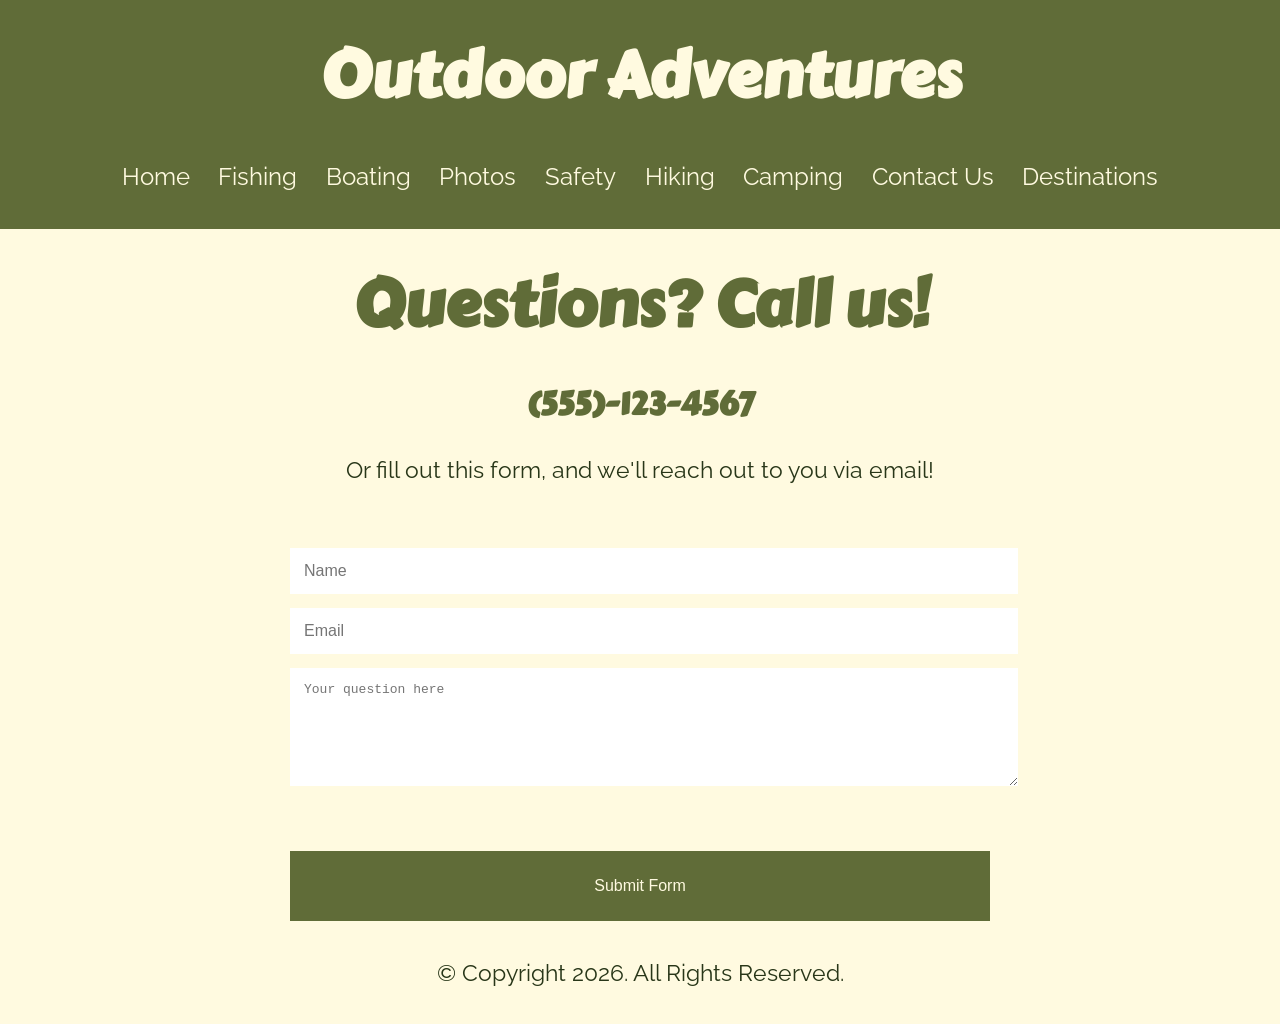
==== contact.html @ 69faea4d "Home, contact, and photo gallery pages added and finished." ====
<!DOCTYPE html>
<!-- 
Group Website Project
Andrew Anderson
Jace Anderson
Ava Jordan
Preston Speidel
Aiden Webber
!-->

<html lang="en">

<head>
	<title>Contact Us | Outdoor Adventures</title>
	<meta charset="utf-8">
	<link rel="stylesheet" href="css/styles.css">
	<meta name="viewport" content="width=device-width, initial-scale=1">
	<meta name="description" content="Contact Outdoor Adventures via phone or email form."
	<link rel="preconnect" href="https://fonts.googleapis.com">
	<link rel="preconnect" href="https://fonts.gstatic.com" crossorigin>
	<link
		href="https://fonts.googleapis.com/css2?family=Carter+One&family=Raleway:ital,wght@0,100..900;1,100..900&display=swap"
		rel="stylesheet">
	<link rel="icon" type="image/x-icon" href="/images/oalogo.ico">
</head>

<body>
	<!-- use the header area for the website name or logo -->
	<header>
		<h1 class="mobile">Outdoor<br>Adventures</h1>
		<h1 class="tablet-desktop">Outdoor Adventures</h1>
	</header>
	<!-- use the nav area to add hyperlinks to other pages within the site-->
	<nav class="mobile-nav">
		<div id="menu-links">
			<a href="index.html">Home</a>
			<a href="fishing.html">Fishing</a>
			<a href="boating.html">Boating</a>
			<a href="photos.html">Photos</a>
			<a href="safety.html">Safety</a>
			<a href="hiking.html">Hiking</a>
			<a href="camping.html">Camping</a>
			<a href="contact.html">Contact Us</a>
			<a href="destinations.html">Destinations</a>
		</div>
		<a class="menu-icon" onclick="hamburger()">
			<div>&#9776;</div>
		</a>
	</nav>

	<nav class="tablet-desktop">
		<ul>
			<li><a href="index.html">Home</a></li>
			<li><a href="fishing.html">Fishing</a></li>
			<li><a href="boating.html">Boating</a></li>
			<li><a href="photos.html">Photos</a></li>
			<li><a href="safety.html">Safety</a></li>
			<li><a href="hiking.html">Hiking</a></li>
			<li><a href="camping.html">Camping</a></li>
			<li><a href="contact.html">Contact Us</a></li>
			<li><a href="destinations.html">Destinations</a></li>
		</ul>
	</nav>
	<!-- use the main area to add to the main content of the webpage-->
	<main>
		<h1>Questions? Call us!</h1>
		<div class="mobile">
			<h2><a href="tel:+15551234567">(555)-123-4567</a></h2>
		</div>
		<div class="tablet-desktop">
			<h2>(555)-123-4567</h2>
		</div>
		<p>Or fill out this form, and we'll reach out to you via email!</p>
		<form>
			<fieldset>
				<input type="text" id="name" name="name" required placeholder="Name">
				<input type="email" id="email" name="email" required placeholder="Email">
				<textarea id="question" name="question" rows="6" cols="50" required placeholder="Your question here"></textarea>
			</fieldset>

			<input type="submit" id="submit" value="Submit Form" class="btn">

		</form>
	</main>
	<!--use the footer area to add webpage footer content-->
	<footer>
		<p>&copy; Copyright 2026. All Rights Reserved.</p>
	</footer>
	<script src="scripts/scripts.js"></script>
</body>

</html>
---- css/styles.css ----
/* Author: Andrew Anderson
Date: 2.4.2025
File Name: styles.css */

/* Color variables */
:root {
    --olive: #606c38;
    --dark-olive: #283618;
    --cream: #fffae0;
    --tan: #dda15e;
    --burnt-orange: #bc6c25;
}

/* Css reset */
body,
header,
nav,
main,
footer,
h1,
div,
img,
ul,
figure,
figcaption,
article,
aside,
fieldset,
input,
textarea {
    margin: 0;
    padding: 0;
    border: 0;
}

.mobile {
    display: block;
}

.tablet-desktop,
#menu-links,
#gallery .tablet-desktop {
    display: none;
}

main {
    min-height: 300px;
}

/* text style rules */
h1 {
    font-family: 'Carter One', cursive;
    text-align: center;
}

header h1 {
    color: var(--cream);
    padding: 2%;
    margin: 0;
}

h1 {
    color: var(--olive);
    margin: 2%;
}

p {
    font-family: 'Raleway', sans-serif;
    color: var(--dark-olive);
    text-align: center;
    padding: 0 2%;
    font-size: 1em;
}

/* style rules for body and images */
body {
    background-color: var(--cream);
}

img {
    max-width: 100%;
    display: block;
}

.featured-links {
    margin: auto;
}

/* Nav bar style rules -- mobile */
.mobile-nav {
    text-align: center;
    background-color: var(--olive);
}

.mobile-nav #menu-links a {
    border-top: var(--cream) solid 1px;
    padding: 3%;
    margin: auto 20%;
    font-family: "Raleway", sans-serif;
}

.mobile-nav #menu-links a:first-child {
    border-top: none;
}

.mobile-nav a {
    display: block;
    text-decoration: none;
    color: var(--cream);
}

.menu-icon {
    color: var(--cream);
    font-size: 2em;
    position: absolute;
    top: 0;
    right: 0;
    padding: 3%;
}

header {
    background-color: var(--olive);
}

.featured-link {
    margin: 2%;
}

.pictext {
    bottom: 0;
    background: var(--burnt-orange);
    width: 100%;
    padding: 20px 0px;
    text-align: center;
    font-family: "Carter One", Arial, sans-serif;
    font-size: 1.5em;
}

.pictext a {
    text-decoration: none;
    color: var(--cream);
}

#gallery .mobile {
    display: flex;
    flex-direction: column;
}

#gallery .mobile img {
    width: 90%;
    margin: 5%;
    box-shadow: 2px 2px 10px var(--dark-olive);
}

h2 {
    text-align: center;
    font-family: "Carter One", Arial, sans-serif;
    font-size: 2em;
    color: var(--olive);
}

h2 a {
    text-decoration: none;
    color: var(--olive);
}

fieldset,
input,
textarea {
    padding: 2%;
    display: block;
    margin: 2% auto;
    max-width: 400px;
}

input,
textarea {
    width: 100%;
}

#submit {
    background-color: var(--olive);
    color: var(--cream);
    font-size: 1em;
}

/* Media Query for Tablet Viewport */
@media screen and (min-width: 630px),
print {

    /* Tablet Viewport: show tablet-desktop class, hide mobile class*/
    .tablet-desktop {
        display: block;
    }

    .mobile,
    .mobile-nav,
    #gallery .mobile {
        display: none;
    }

    header h1 {
        font-size: 4em;
    }

    nav {
        background-color: var(--olive);
        padding: 0 2% 2% 2%;
    }

    nav ul {
        list-style-type: none;
        text-align: center;
    }

    nav ul li {
        border: none;
        display: inline-block;
        padding: 1%;
        font-family: 'Raleway', sans-serif;
        font-size: 1.5em;
        margin: 0;
    }

    nav ul li a {
        text-decoration: none;
        color: var(--cream);
    }

    nav ul li:hover {
        background-color: var(--dark-olive);
    }

    .featured-links .tablet-desktop {
        margin: 2%;
        display: flex;
        justify-content: center;
    }

    p {
        font-size: 1.45em;
        margin: 0 10%;
    }

    h1 {
        font-size: 4em;
    }

    #gallery {
        display: flex;
        margin: 0 10%;
        align-items: center;
    }

    .visit {
        width: 35%;
        padding: 3%;
    }

    .visit h1 {
        color: var(--burnt-orange)
    }

    .visit p {
        color: var(--cream);
        background-color: var(--burnt-orange);
        padding: 3%;
        margin: 3%;
        border-radius: 10px;
    }

    .visit a {
        text-decoration: none;
    }

    .photos {
        padding: 3%;
        width: 65%;
        display: grid;
        grid-template-columns: repeat(3, 1fr);
        grid-template-rows: repeat(2, auto);
        gap: 10px;
    }

    footer {
        margin: 3%;
    }

    #gallery .tablet-desktop {
        display: flex;
        flex-wrap: wrap;
        gap: 5px;
        margin: 1% 0;
        align-items: center;
    }

    #gallery .tablet-desktop img {
        width: 600px;

    }

    h2 {
        text-align: center;
        font-family: "Carter One", Arial, sans-serif;
        font-size: 2em;
        color: var(--olive);
    }

    fieldset,
    input,
    textarea {
        font-size: 1em;
        max-width: 700px;
    }

    #submit {
        background-color: var(--olive);
        color: var(--cream);
        font-size: 1em;
    }

}

/* Media Query for Desktop Viewport */
@media screen and (min-width: 1015px),
print {
    nav ul li:hover {
        background-color: var(--dark-olive);
    }

    .visit p:hover,
    .pictext:hover {
        background-color: var(--tan);
    }
}
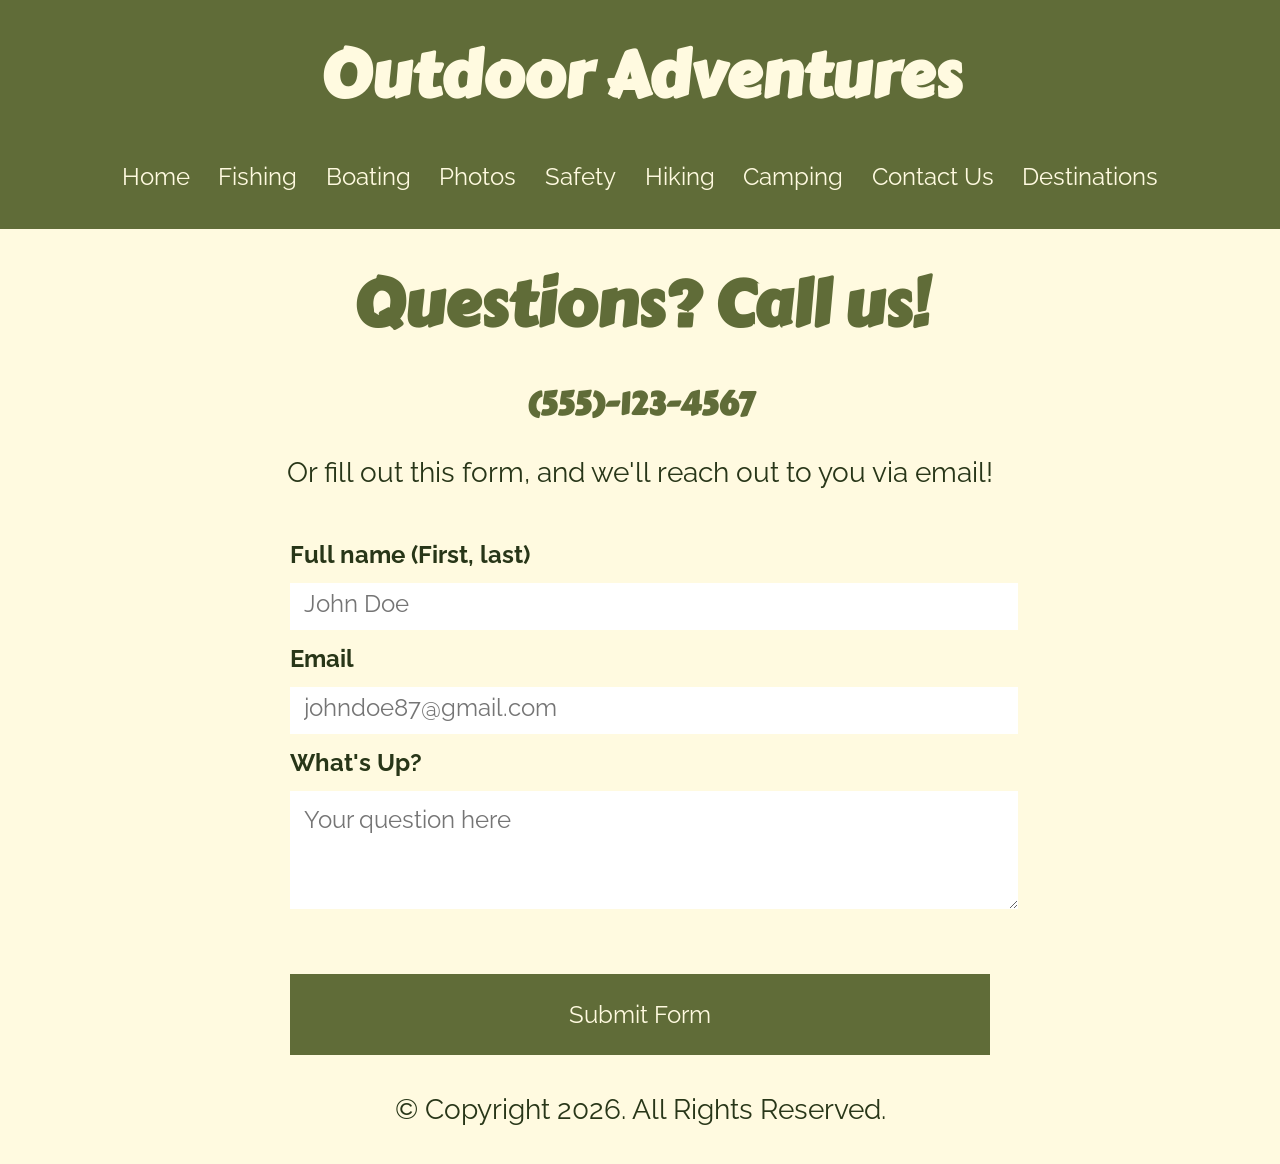
==== commit ab557290: "restyled form" ====
--- a/contact.html
+++ b/contact.html
@@ -73,8 +73,11 @@
 		<p>Or fill out this form, and we'll reach out to you via email!</p>
 		<form>
 			<fieldset>
-				<input type="text" id="name" name="name" required placeholder="Name">
-				<input type="email" id="email" name="email" required placeholder="Email">
+				<label>Full name (First, last)</label>
+				<input type="text" id="name" name="name" required placeholder="John Doe">
+				<label>Email</label>
+				<input type="email" id="email" name="email" required placeholder="johndoe87@gmail.com">
+				<label>What's Up?</label>
 				<textarea id="question" name="question" rows="6" cols="50" required placeholder="Your question here"></textarea>
 			</fieldset>
 
--- a/css/styles.css
+++ b/css/styles.css
@@ -72,6 +72,19 @@
     font-size: 1em;
 }
 
+label {
+    font-family: 'Raleway', sans-serif;
+    color: var(--dark-olive);
+    margin: 2% 0;
+    font-size: 1.25em;
+    font-weight: bold;
+}
+::placeholder {
+    font-family: 'Raleway', sans-serif;
+}
+input {
+    font-family: 'Raleway', sans-serif;
+}
 /* style rules for body and images */
 body {
     background-color: var(--cream);
@@ -184,6 +197,243 @@
     font-size: 1em;
 }
 
+/* Author: Preston Speidel
+   Pages: fishing.html, boating.html */
+
+/* PAGE LAYOUT — Hero, Sections, Image Rows Mobile-first base styles */
+
+.hero,
+.intro-section,
+.content-section,
+.why-section,
+.image-row {
+    box-sizing: border-box;
+    width: 100%;
+}
+
+/* Hero */
+.hero {
+    position: relative;
+    overflow: hidden;
+}
+
+.hero img {
+    width: 100%;
+    height: 260px;
+    object-fit: cover;
+    display: block;
+}
+
+.hero-text {
+    position: absolute;
+    bottom: 0;
+    left: 0;
+    right: 0;
+    background: rgba(40, 54, 24, 0.72);
+    padding: 5% 6%;
+    text-align: center;
+}
+
+.hero-text h2 {
+    font-family: 'Carter One', cursive;
+    color: var(--cream);
+    font-size: 1.8em;
+    margin: 0 0 0.2em 0;
+    text-align: center;
+}
+
+.hero-text p {
+    color: var(--cream);
+    font-family: 'Raleway', sans-serif;
+    font-size: 0.95em;
+    margin: 0;
+    padding: 0;
+    text-align: center;
+}
+
+/* Intro */
+.intro-section {
+    padding: 6% 6%;
+    background-color: var(--cream);
+}
+
+.intro-section p {
+    font-family: 'Raleway', sans-serif;
+    color: var(--dark-olive);
+    text-align: left;
+    max-width: 800px;
+    margin: 0 auto;
+    padding: 0;
+    line-height: 1.75;
+}
+
+/* Content sections */
+.content-section {
+    padding: 6% 6%;
+    background-color: var(--cream);
+}
+
+.content-section.alt-bg {
+    background-color: #eae4c8;
+}
+
+.content-section h2 {
+    font-family: 'Carter One', cursive;
+    color: var(--dark-olive);
+    font-size: 1.6em;
+    text-align: center;
+    margin: 0 0 0.75em 0;
+}
+
+.content-section p {
+    text-align: left;
+    padding: 0 0 0.75em 0;
+    line-height: 1.75;
+}
+
+.content-section ul {
+    font-family: 'Raleway', sans-serif;
+    color: var(--dark-olive);
+    padding: 0 0 0.75em 1.5em;
+    list-style-type: disc;
+}
+
+.content-section ul li {
+    padding: 0.3em 0;
+    line-height: 1.6;
+}
+
+/* Two-column row — stacked on mobile */
+.section-row {
+    display: flex;
+    flex-direction: column;
+    gap: 1.5em;
+    width: 100%;
+}
+
+.section-row .section-text,
+.section-row .section-image {
+    box-sizing: border-box;
+    min-width: 0;
+}
+
+.section-row .section-image img {
+    width: 100%;
+    border-radius: 10px;
+    display: block;
+}
+
+/* Why section */
+.why-section {
+    background-color: var(--dark-olive);
+    padding: 7% 6%;
+    text-align: center;
+}
+
+.why-section h2 {
+    font-family: 'Carter One', cursive;
+    color: var(--tan);
+    font-size: 1.6em;
+    margin: 0 0 0.5em 0;
+    text-align: center;
+}
+
+.why-section p {
+    font-family: 'Raleway', sans-serif;
+    color: var(--cream);
+    max-width: 800px;
+    margin: 0 auto;
+    padding: 0;
+    text-align: center;
+    line-height: 1.75;
+}
+
+/* Bottom image row — stacked on mobile */
+.image-row {
+    display: flex;
+    flex-direction: column;
+    gap: 1em;
+    padding: 6% 6%;
+    background-color: var(--olive);
+}
+
+.image-row img {
+    width: 100%;
+    border-radius: 10px;
+    display: block;
+}
+
+/* Author: Ava Jordan
+Date: 4.15.2025
+File Name: safety-styles.css */
+
+/* Container for Safety page */
+
+.safety-tips {
+  font-family: 'Raleway', sans-serif;
+  color: var(--olive);
+  list-style-type: disc;
+  text-align: center;
+  display: block;
+  margin: auto;
+  padding: 3%;
+}
+
+.safety-tips ul li {
+  padding: 0.3em 2em;
+  line-height: 1.6;
+  text-align: center;
+  font-size: 1.5em;
+}
+
+.list-image img {
+  max-width: 95%;
+  display: block;
+  margin: 20px auto;
+  border: 10px solid var(--olive);
+  border-radius: 10px;
+}
+
+/* Container holding all destinations */
+
+.destinations {
+  display: flex;
+  justify-content: center;
+  flex-wrap: wrap;
+  gap: 30px;
+  padding: 40px;
+}
+
+.list {
+  list-style-position: inside;
+  padding: 0;
+  margin: 0 auto;
+  /* width: fit-content; */
+  text-align: center;
+}
+
+/* Each destination card */
+
+.card {
+  background: var(--olive);
+  border-radius: 12px;
+  box-shadow: 0 4px 10px rgba(0, 0, 0, 0.1);
+  overflow: hidden;
+}
+
+.card img {
+  width: 50vh;
+  object-fit: cover;
+}
+
+.label {
+  padding: 15px;
+  font-size: 1.5em;
+  font-weight: bold;
+  color: var(--cream);
+  text-align: center;
+}
+
 /* Media Query for Tablet Viewport */
 @media screen and (min-width: 630px),
 print {
@@ -238,12 +488,16 @@
     }
 
     p {
-        font-size: 1.45em;
+        font-size: 1.75em;
         margin: 0 10%;
     }
 
     h1 {
         font-size: 4em;
+    }
+
+    input, input#submit, label, ::placeholder {
+        font-size: 24px;
     }
 
     #gallery {
@@ -319,6 +573,78 @@
         font-size: 1em;
     }
 
+    .hero img {
+        height: 400px;
+    }
+
+    .hero-text h2 {
+        font-size: 2.8em;
+    }
+
+    .hero-text p {
+        font-size: 1.1em;
+    }
+
+    .content-section {
+        padding: 4% 5%;
+    }
+
+    /* Cancel the global p { margin: 0 10% } from styles.css inside content sections */
+    .content-section p {
+        margin: 0;
+    }
+
+    .content-section ul {
+        margin-left: 1.5em;
+        padding-left: 0;
+    }
+
+    .content-section h2 {
+        text-align: left;
+        font-size: 1.8em;
+    }
+
+    /* Side-by-side layout */
+    .section-row {
+        flex-direction: row;
+        align-items: center;
+        gap: 2em;
+    }
+
+    .section-row.reverse {
+        flex-direction: row-reverse;
+    }
+
+    .section-row .section-text {
+        flex: 1 1 55%;
+    }
+
+    .section-row .section-image {
+        flex: 1 1 40%;
+    }
+
+    /* Horizontal image row */
+    .image-row {
+        flex-direction: row;
+        padding: 4% 5%;
+    }
+
+    .image-row img {
+        flex: 1 1 0;
+        min-width: 0;
+        width: 0;
+        height: 220px;
+        object-fit: cover;
+    }
+
+    .intro-section {
+        padding: 4% 5%;
+    }
+
+    .why-section {
+        padding: 5% 5%;
+    }
+
 }
 
 /* Media Query for Desktop Viewport */
@@ -332,4 +658,40 @@
     .pictext:hover {
         background-color: var(--tan);
     }
+
+    .hero img {
+        height: 520px;
+    }
+
+    .hero-text h2 {
+        font-size: 3.5em;
+    }
+
+    .hero-text p {
+        font-size: 1.25em;
+    }
+
+    .content-section {
+        padding: 3% 8%;
+    }
+
+    .content-section h2 {
+        font-size: 2em;
+    }
+
+    .intro-section {
+        padding: 3% 8%;
+    }
+
+    .why-section {
+        padding: 4% 8%;
+    }
+
+    .image-row {
+        padding: 3% 8%;
+    }
+
+    .image-row img {
+        height: 260px;
+    }
 }
